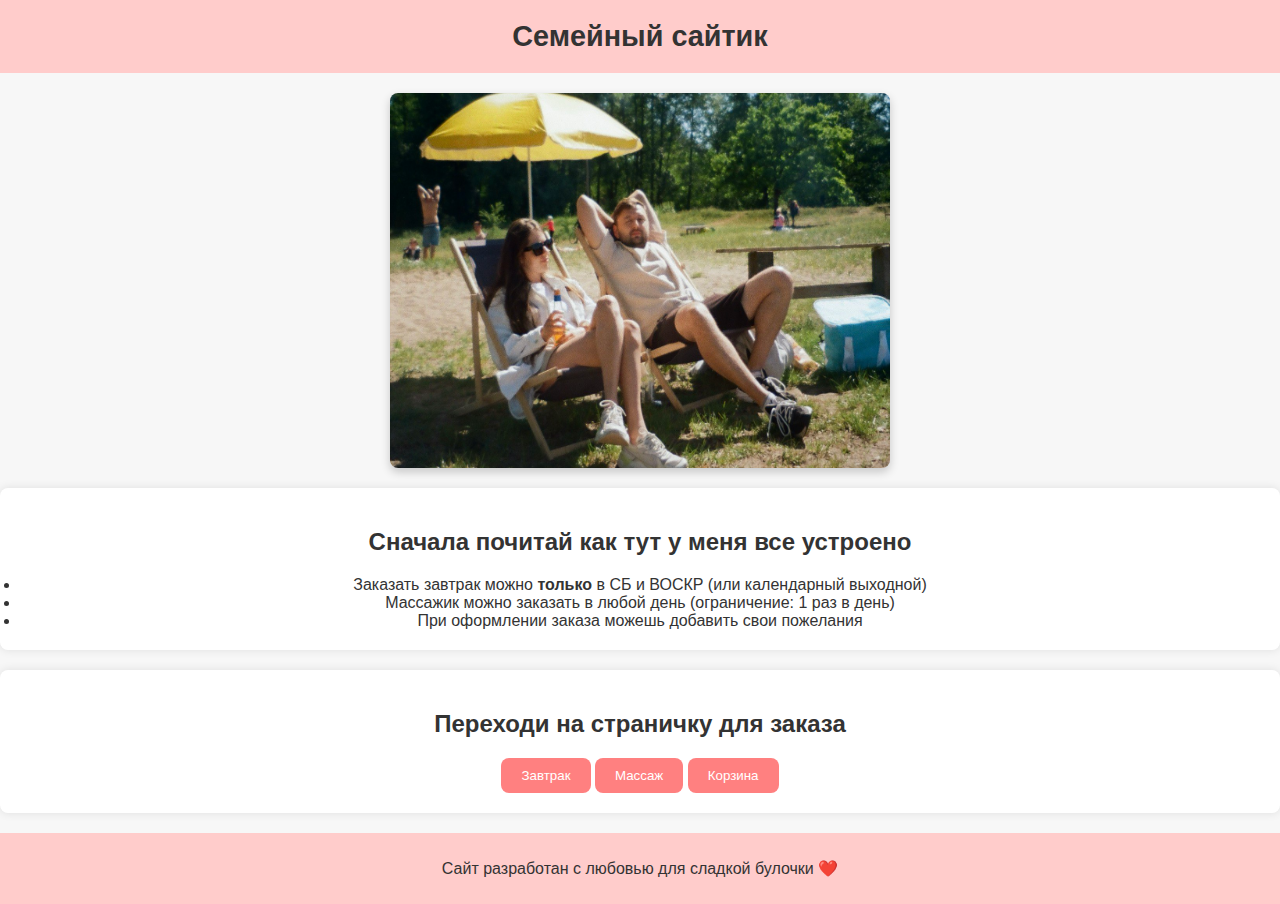
==== index.html @ 3615dfb7 "first commit" ====
<!DOCTYPE html>
<html lang="en">

<head>
    <meta charset="UTF-8" />
    <meta name="viewport" content="width=device-width, initial-scale=1.0" />
    <title>Home - Gift for My Love</title>
    <link rel="stylesheet" href="styles.css" />
</head>

<body>
    <header>
        <h1>Семейный сайтик</h1>
    </header>

    <div class="slider"> 

        <div class="slider_line">
            <img class="slider_img" src="img/banner1.jpeg">
            <img class="slider_img" src="img/banner2.jpg">
            <img class="slider_img" src="img/banner3.jpeg">
        </div>

    </div>

    <div class="container">
        <h2>Сначала почитай как тут у меня все устроено</h2>
        <div>
            <li>
                Заказать завтрак можно <b>только</b> в СБ и ВОСКР (или календарный выходной)
            </li>
            <li>
                Массажик можно заказать в любой день (ограничение: 1 раз в день)
            </li>
            <li>При оформлении заказа можешь добавить свои пожелания</li>
        </div>
    </div>

    <div class="container">
        <h2>Переходи на страничку для заказа</h2>
        <div class="button-group">
            <button class="nav-button" onclick="window.location.href='breakfast.html'">
                Завтрак
            </button>
            <button class="nav-button" onclick="window.location.href='massage.html'">
                Массаж
            </button>
            <button class="nav-button" onclick="window.location.href='cart.html'">
                Корзина
            </button>
        </div>
    </div>

    <footer>
        <p>Сайт разработан с любовью для сладкой булочки ❤️</p>
    </footer>

    <script src="script.js"></script>
</body>

</html>
---- styles.css ----
body {
    font-family: Arial, sans-serif;
    margin: 0;
    padding: 0;
    background-color: #f7f7f7;
    color: #333;
    min-height: 100vh;
} 

footer {
    text-align: center;
    background-color: #ffcccb;
    padding: 10px;
    margin-top: 20px;
    position: relative;
    z-index: 1;
}

header {
    background-color: #ffcccb;
    padding: 20px;
    text-align: center;
}

header h1 {
    margin: 0;
    font-size: 1.8em;
}

.container {
    max-width: 800px;
    margin: 20px auto;
    padding: 20px;
    background-color: white;
    border-radius: 8px;
    box-shadow: 0 0 10px rgba(0, 0, 0, 0.1);
    text-align: center;
}

.item {
    display: flex;
    padding: 15px 0;
    border-bottom: 1px solid #ddd;
    flex-direction: column;
    align-items: flex-start;
    text-align: left;
}

#img-text-style{
    display: flex; 
    align-items: center;
}

.item:last-child {
    border-bottom: none;
}

.item img {
    max-width: 100px;
    border-radius: 8px;
    margin-right: 20px;
    cursor: pointer;
}

.nav-button {
    padding: 10px 20px;
    background-color: #ff8080;
    color: white;
    border: none;
    border-radius: 8px;
    cursor: pointer;
    margin-top: auto; /* Автоматически сдвигает кнопку вниз */
}

/* кнопка удаления заказа в корзине */

.nav-button-delete {
    padding: 10px 20px;
    background-color: #696969;
    color: white;
    border: none;
    border-radius: 8px;
    cursor: pointer;
    margin-top: auto; /* Автоматически сдвигает кнопку вниз */
}

/* кнопка закрытия модалки оформления заказа в корзине */
.nav-button-close {
    padding: 10px 20px;
    background-color: #696969;
    color: white;
    border: none;
    border-radius: 8px;
    cursor: pointer;
    margin-top: auto; /* Автоматически сдвигает кнопку вниз */
}

.nav-button:hover {
    background-color: #ff6666;
}

/* Стили для модального окна */
.modal {
    display: none;
    position: fixed;
    top: 0;
    left: 0;
    width: 100%;
    height: 100%;
    background-color: rgba(0, 0, 0, 0.8);
    justify-content: center;
    align-items: center;
    z-index: 1000;
}

.modal-content {
    background-color: white;
    padding: 20px;
    border-radius: 8px;
    text-align: center;
    position: relative;
    width: 70%;
    max-width: 500px;
}

.modal-content h2 {
    margin-top: 0;
    text-align: center;
}

.modal-content p {
    margin: 10px 0;
}

.close-modal {
    background-color: #ff8080;
    color: white;
    border: none;
    padding: 10px 20px;
    border-radius: 8px;
    cursor: pointer;
    margin-top: 10px;
}

.close-modal:hover {
    background-color: #ff6666;
}

/* контейнер для кнопок рядом*/

.buttons-container {
    display: flex;
    justify-content: center;
    gap: 20px;
    align-items: center;
    max-width: 800px; 
    margin: 20px auto; 
    padding: 10px 0; 
}

/* Добавление стилей для модального окна, которое появляется с алертом */
.alert-modal {
    display: flex;
    justify-content: center;
    align-items: center;
    position: fixed;
    top: 0;
    left: 0;
    right: 0;
    bottom: 0;
    background-color: rgba(0, 0, 0, 0.5); 
    z-index: 1000;
} 

.alert-modal .alert-content {
    background-color: white;
    padding: 20px;
    border-radius: 8px;
    text-align: center;
    position: relative;
    width: 70%;
    max-width: 500px;
}

.alert-modal .alert-content p {
    margin: 10px 0;
}

.alert-modal .alert-content button {
    margin: 20px;
    padding: 10px 20px;
    background-color: #ff8080;
    color: white;
    border: none;
    border-radius: 8px;
    cursor: pointer;
    margin-top: 10px;
}

.alert-modal .alert-content button:hover {
    background-color: #ff6666;
}


/* Адаптивные стили */
@media screen and (max-width: 1632px) {
    .container {
        max-width: 1350px;
    }
}

@media screen and (max-width: 1248px) {
    .container {
        max-width: 900px;
        padding: 15px;
        text-align: center;
    }

    .item img {
        max-width: 80px;
    }
}

@media screen and (max-width: 375px) {
    header h1 {
        font-size: 1.5em;
    }

    .container {
        max-width: 300px;
        padding: 10px;
    }

    .item img {
        max-width: 80px;
    }

    .cart-button {
        padding: 8px 15px;
        font-size: 0.9em;
    }

    .slider {
        width: 300px !important; /* Сужаем слайдер */
    }

    .slider_img {
        width: 300px !important;
    }

    .slider_line {
        width: 300px !important;
    }
}

.modal-content form {
    display: flex;
    flex-direction: column;
    gap: 15px; /* Добавляем отступы между элементами формы */
}

.modal-content textarea {
    width: auto;
    border: 1px solid #ddd;
    border-radius: 4px;
    padding: 10px;
    resize: none;
    font-size: 1em;
}

.modal-content ul {
    list-style: disc;
    padding-left: 20px; 
    margin: 10px 0;
}


/* слайдер */

.slider{
    width: 500px ;
    overflow: hidden;
    position: relative;
    margin: 20px auto; /* Отступ сверху и снизу 20px, центрирование */
    border-radius: 8px; /* Скругление углов */
    box-shadow: 0 4px 10px rgba(0, 0, 0, 0.2); /* Лёгкая тень для эффекта объёма */
}

.slider_line{
    display: flex;
    transition: all 1s;
    width: 500px ;
}

.slider_img{
    width: 500px ;
    flex: 0 0 auto;
}

/* .slider_btn_prev{
    position: absolute;
    left: -50px;
    top: 50%;
    transform: translateY(-50%) rotate(180deg);
    font-size: 20px;
    padding: 10px 20px;
    border-radius: 8px;

    color: #ff6666;
    background-color: transparent;
    border: 1px solid;
    line-height: 1;
}

.slider_btn_next{
    position: absolute;
    right: 0px;
    top: 50%;
    transform: translateY(-50%);
    font-size: 20px;
    padding: 10px 20px;
    border-radius: 8px;

    color: #ff6666;
    background-color: transparent;
    border: 1px solid;
    line-height: 1;
}

.slider_btn_prev:hover, .slider_btn_next:hover{
    background-color: #696969;
    color: #ffff;
    opacity: 1;
} */
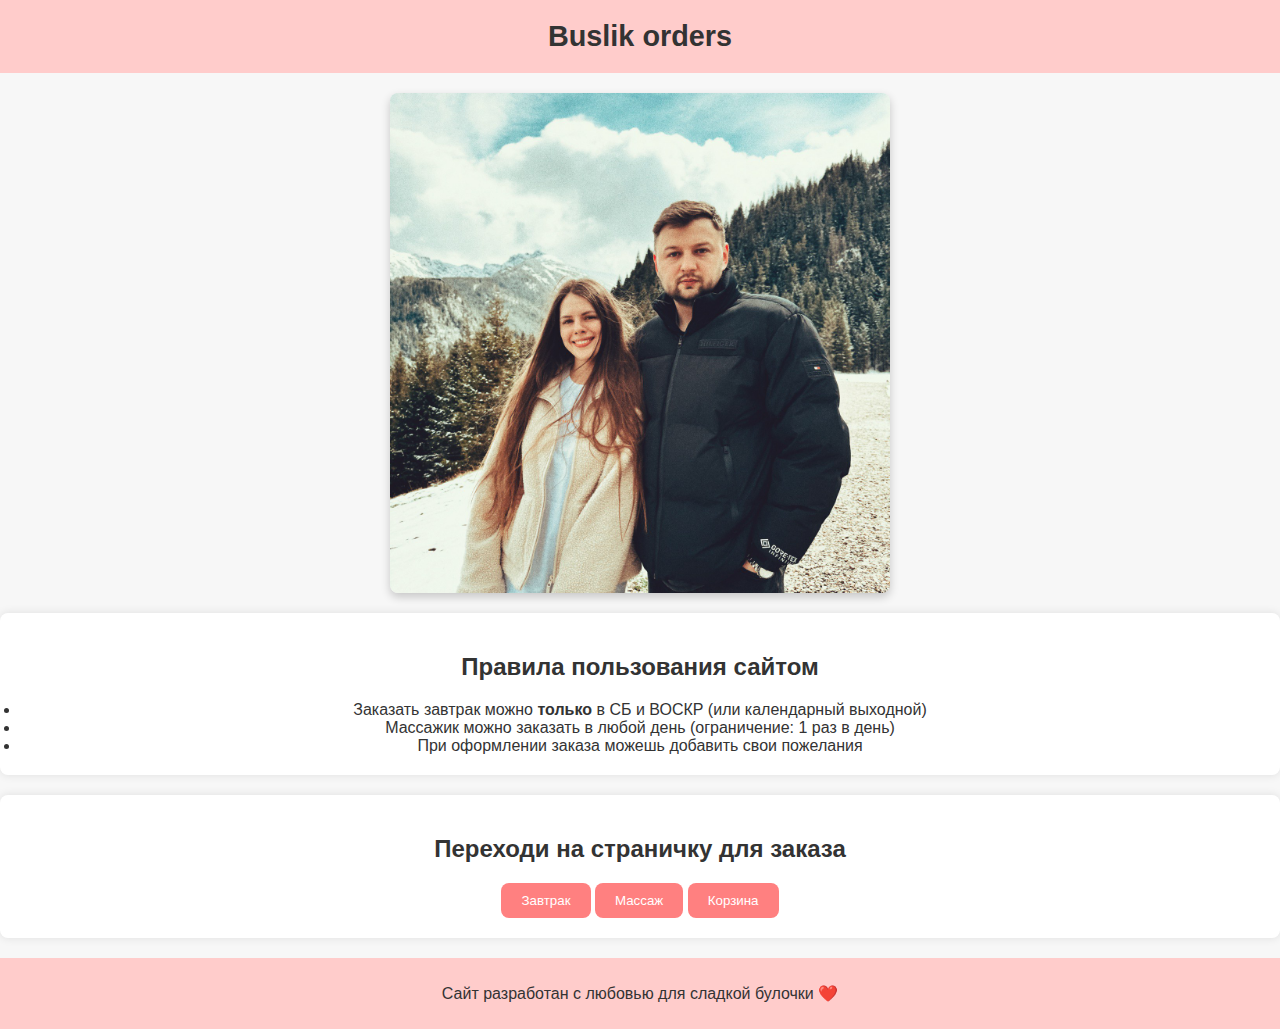
==== commit cdd164a5: "add favicons, change imgs on the main slider" ====
--- a/index.html
+++ b/index.html
@@ -4,27 +4,31 @@
 <head>
     <meta charset="UTF-8" />
     <meta name="viewport" content="width=device-width, initial-scale=1.0" />
-    <title>Home - Gift for My Love</title>
-    <link rel="stylesheet" href="styles.css" />
+    <title>Buslik orders</title>
+    <link rel="stylesheet" href="styles.css"/>
+    <link rel="icon" href="img/favicon.png" type="image/png">
 </head>
 
 <body>
     <header>
-        <h1>Семейный сайтик</h1>
+        <h1>Buslik orders</h1>
     </header>
 
     <div class="slider"> 
 
         <div class="slider_line">
-            <img class="slider_img" src="img/banner1.jpeg">
+            <img class="slider_img" src="img/banner1.jpg">
             <img class="slider_img" src="img/banner2.jpg">
-            <img class="slider_img" src="img/banner3.jpeg">
+            <img class="slider_img" src="img/banner3.jpg">
+            <img class="slider_img" src="img/banner4.jpg">
+            <img class="slider_img" src="img/banner5.jpg">
+            <img class="slider_img" src="img/banner6.jpg">
         </div>
 
     </div>
 
     <div class="container">
-        <h2>Сначала почитай как тут у меня все устроено</h2>
+        <h2>Правила пользования сайтом</h2>
         <div>
             <li>
                 Заказать завтрак можно <b>только</b> в СБ и ВОСКР (или календарный выходной)
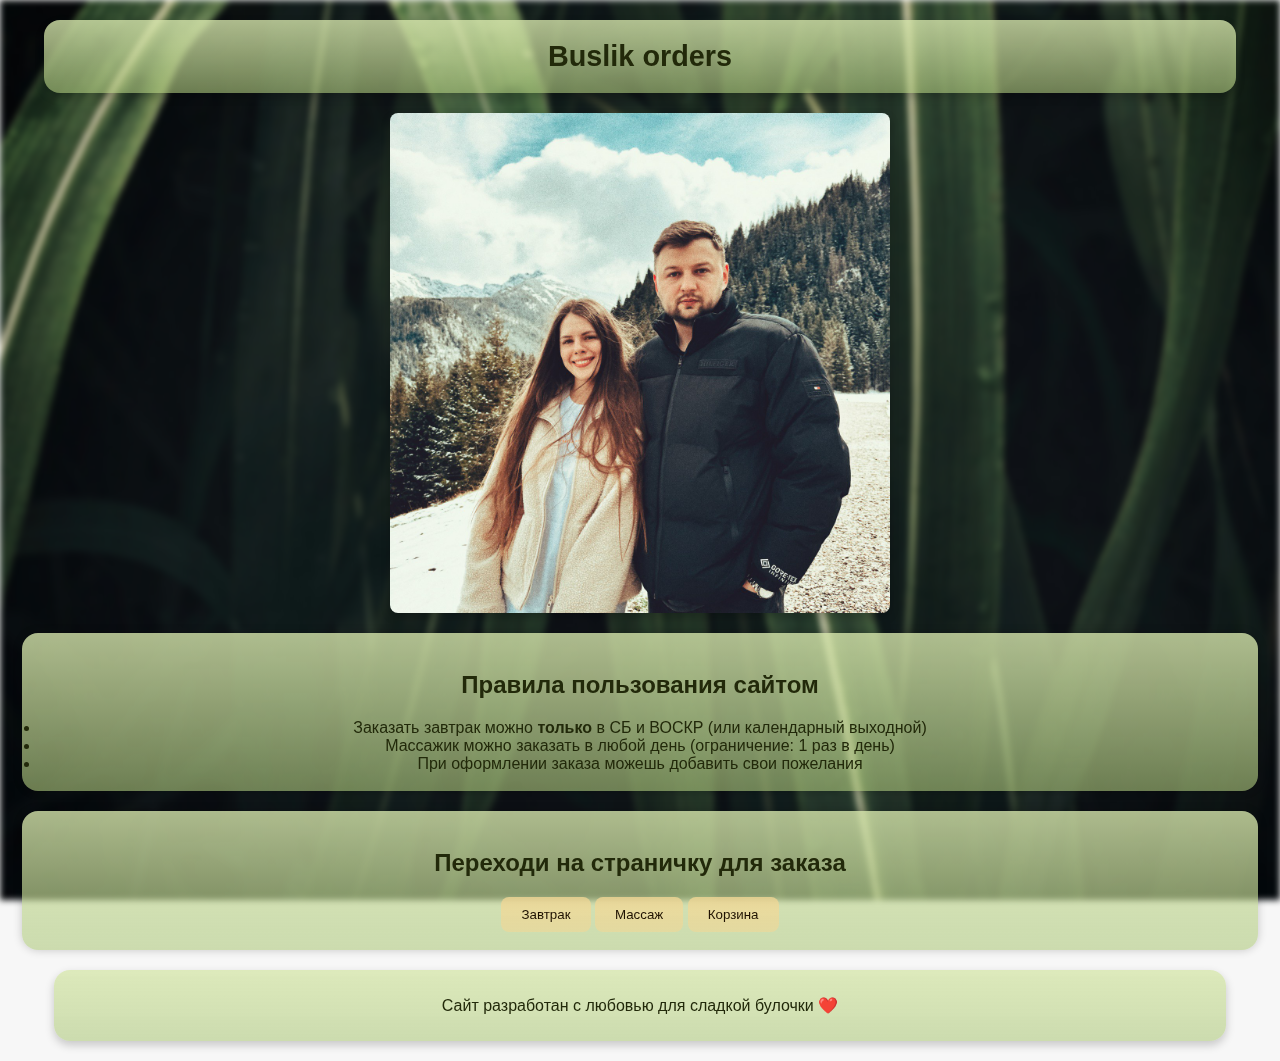
==== commit b97c7522: "Change buttons, container styles, add background img" ====
--- a/index.html
+++ b/index.html
@@ -10,6 +10,7 @@
 </head>
 
 <body>
+    <div class="background"></div>
     <header>
         <h1>Buslik orders</h1>
     </header>
--- a/styles.css
+++ b/styles.css
@@ -1,26 +1,55 @@
+.background {
+    position: fixed;
+    top: 0;
+    left: 0;
+    width: 100%;
+    height: 100%;
+    background: url('img/background.jpg') center/cover no-repeat;
+    filter: blur(3px); /* Размытие (можно менять) */
+    z-index: -1; /* Фон уходит назад */
+}
 
 body {
     font-family: Arial, sans-serif;
     margin: 0;
     padding: 0;
     background-color: #f7f7f7;
-    color: #333;
+    color: #22290A;  /*NEW*/
     min-height: 100vh;
 } 
 
 footer {
-    text-align: center;
-    background-color: #ffcccb;
+    background: linear-gradient(to bottom, rgba(214, 230, 172, 0.8), rgba(175, 201, 126, 0.6)); 
+    text-align: center;
     padding: 10px;
-    margin-top: 20px;
+
+    width: 90%; /* Ширина футера */
+    max-width: 1200px; /* Ограничение ширины */
+    margin: 20px auto; /* Центрируем и добавляем отступ сверху */
+
+    border-radius: 16px; /* Закруглённые углы */
+    box-shadow: 0px 4px 10px rgba(0, 0, 0, 0.2); /* Тень для эффекта */
+
     position: relative;
-    z-index: 1;
+    z-index: 10;
+
+    font-size: medium;
 }
 
 header {
-    background-color: #ffcccb;
+    background: linear-gradient(to bottom, rgba(214, 230, 172, 0.8), rgba(175, 201, 126, 0.6));
     padding: 20px;
     text-align: center;
+
+    width: 90%; /* Ширина хэдера */
+    max-width: 1200px; /* Ограничение по ширине */
+    margin: 20px auto; /* Центрируем и отодвигаем от краёв */
+
+    border-radius: 16px; /* Закруглённые углы */
+    box-shadow: 0px 4px 10px rgba(0, 0, 0, 0.2); /* Тень, создающая "отдельный" эффект */
+
+    position: relative; /* Чтобы элемент не был сжат другими блоками */
+    z-index: 10;
 }
 
 header h1 {
@@ -28,15 +57,92 @@
     font-size: 1.8em;
 }
 
+
 .container {
-    max-width: 800px;
     margin: 20px auto;
     padding: 20px;
-    background-color: white;
-    border-radius: 8px;
-    box-shadow: 0 0 10px rgba(0, 0, 0, 0.1);
-    text-align: center;
-}
+    background: linear-gradient(to bottom, rgba(214, 230, 172, 0.8), rgba(175, 201, 126, 0.6)); 
+    color: #22290A;
+    border-radius: 16px;
+    box-shadow: 0 0 10px rgba(0, 0, 0, 0.2);
+    text-align: center;
+}
+
+/* ДЛЯ БОЛЬШИХ ЭКРАНОВ (от 1632px и меньше) */
+@media (max-width: 1632px) {
+    .container {
+        max-width: 1200px;
+        padding: 18px;
+    }
+}
+
+/* ДЛЯ СРЕДНИХ ЭКРАНОВ (от 1248px и меньше) */
+@media (max-width: 1248px) {
+    .container {
+        max-width: 1000px !important;
+        padding: 15px;
+    }
+}
+
+/* ДЛЯ НОУТБУКОВ И ПЛАНШЕТОВ (от 960px и меньше) */
+@media (max-width: 960px) {
+    .container {
+        max-width: 860px;
+        padding: 12px;
+    }
+}
+
+/* ДЛЯ ПЛАНШЕТОВ (от 768px и меньше) */
+@media (max-width: 768px) {
+    .container {
+        max-width: 690px;
+        padding: 10px;
+    }
+}
+
+/* ДЛЯ МОБИЛЬНЫХ ЭКРАНОВ (от 375px и меньше) */
+@media (max-width: 375px) {
+    .container {
+        max-width: 330px;
+        padding: 8px;
+    }
+}
+
+
+/*
+.container {
+    width: 90%;
+    max-width: 1300px;
+    margin: 20px auto;
+    padding: 20px;
+    background: linear-gradient(to bottom, rgba(214, 230, 172, 0.8), rgba(175, 201, 126, 0.6)); 
+    color: #22290A;
+    border-radius: 16px;
+    box-shadow: 0 0 10px rgba(0, 0, 0, 0.2);
+    text-align: center;
+}
+
+@media screen and (max-width: 1632px) {
+    .container {
+        max-width: 1300px !important;
+    }
+}
+
+@media screen and (max-width: 1248px) {
+    .container {
+        max-width: 900px;
+        padding: 15px;
+        text-align: center;
+    }
+}
+
+@media screen and (max-width: 375px) {
+    .container {
+        max-width: 300px;
+        padding: 10px;
+    }
+}
+*/
 
 .item {
     display: flex;
@@ -65,20 +171,36 @@
 
 .nav-button {
     padding: 10px 20px;
-    background-color: #ff8080;
-    color: white;
+    background: linear-gradient(to bottom, rgba(241, 215, 149, 0.8), rgba(241, 215, 149, 0.6)); /* Градиент на основе исходного цвета */
+    color: #201302;
+    font-weight: 540;
     border: none;
     border-radius: 8px;
     cursor: pointer;
     margin-top: auto; /* Автоматически сдвигает кнопку вниз */
 }
 
+.nav-button:hover {
+    background: linear-gradient(to bottom, rgba(155, 126, 53, 0.8), rgba(241, 215, 149, 0.6)); /* Градиент на основе исходного цвета */
+    color: #201302;
+}
+
 /* кнопка удаления заказа в корзине */
 
 .nav-button-delete {
     padding: 10px 20px;
-    background-color: #696969;
-    color: white;
+    background: linear-gradient(to bottom, rgba(187, 185, 182, 0.8), rgba(187, 185, 182, 0.6)); /* Градиент */
+    color: #3B3A39;
+    border: none;
+    border-radius: 8px;
+    cursor: pointer;
+    margin-top: auto; /* Автоматически сдвигает кнопку вниз */
+}
+
+.nav-button-delete:hover {
+    padding: 10px 20px;
+    background: linear-gradient(to bottom, rgba(74, 67, 58, 0.8), rgba(187, 185, 182, 0.6)); /* Градиент */
+    color: #3B3A39;
     border: none;
     border-radius: 8px;
     cursor: pointer;
@@ -88,16 +210,22 @@
 /* кнопка закрытия модалки оформления заказа в корзине */
 .nav-button-close {
     padding: 10px 20px;
-    background-color: #696969;
-    color: white;
+    background: linear-gradient(to bottom, rgba(187, 185, 182, 0.8), rgba(187, 185, 182, 0.6)); /* Градиент */
+    color: #3B3A39;
     border: none;
     border-radius: 8px;
     cursor: pointer;
     margin-top: auto; /* Автоматически сдвигает кнопку вниз */
 }
 
-.nav-button:hover {
-    background-color: #ff6666;
+.nav-button-close:hover {
+    padding: 10px 20px;
+    background: linear-gradient(to bottom, rgba(74, 67, 58, 0.8), rgba(187, 185, 182, 0.6)); /* Градиент */
+    color: #3B3A39;
+    border: none;
+    border-radius: 8px;
+    cursor: pointer;
+    margin-top: auto; /* Автоматически сдвигает кнопку вниз */
 }
 
 /* Стили для модального окна */
@@ -115,7 +243,8 @@
 }
 
 .modal-content {
-    background-color: white;
+    background: white;
+    color:#22290A;
     padding: 20px;
     border-radius: 8px;
     text-align: center;
@@ -134,8 +263,8 @@
 }
 
 .close-modal {
-    background-color: #ff8080;
-    color: white;
+    background: linear-gradient(to bottom, rgba(241, 215, 149, 0.8), rgba(241, 215, 149, 0.6)); /* Градиент на основе исходного цвета */
+    color: #201302;
     border: none;
     padding: 10px 20px;
     border-radius: 8px;
@@ -144,11 +273,11 @@
 }
 
 .close-modal:hover {
-    background-color: #ff6666;
+    background: linear-gradient(to bottom, rgba(155, 126, 53, 0.8), rgba(241, 215, 149, 0.6)); /* Градиент на основе исходного цвета */
+    color: #201302;
 }
 
 /* контейнер для кнопок рядом*/
-
 .buttons-container {
     display: flex;
     justify-content: center;
@@ -185,38 +314,35 @@
 
 .alert-modal .alert-content p {
     margin: 10px 0;
+    font-size: large;
+    font-weight: 550;
 }
 
 .alert-modal .alert-content button {
     margin: 20px;
     padding: 10px 20px;
-    background-color: #ff8080;
-    color: white;
+    background: linear-gradient(to bottom, rgba(241, 215, 149, 0.8), rgba(241, 215, 149, 0.6)); /* Градиент на основе исходного цвета */
+    color: #201302;
     border: none;
     border-radius: 8px;
     cursor: pointer;
     margin-top: 10px;
 }
 
+@media screen and (max-width: 768px) {
+    .alert-modal .alert-content button{
+        margin: 10px;
+    }
+}
+
 .alert-modal .alert-content button:hover {
-    background-color: #ff6666;
+    background: linear-gradient(to bottom, rgba(155, 126, 53, 0.8), rgba(241, 215, 149, 0.6)); /* Градиент на основе исходного цвета */
+    color: #201302;
 }
 
 
 /* Адаптивные стили */
-@media screen and (max-width: 1632px) {
-    .container {
-        max-width: 1350px;
-    }
-}
-
 @media screen and (max-width: 1248px) {
-    .container {
-        max-width: 900px;
-        padding: 15px;
-        text-align: center;
-    }
-
     .item img {
         max-width: 80px;
     }
@@ -226,12 +352,6 @@
     header h1 {
         font-size: 1.5em;
     }
-
-    .container {
-        max-width: 300px;
-        padding: 10px;
-    }
-
     .item img {
         max-width: 80px;
     }
@@ -239,18 +359,6 @@
     .cart-button {
         padding: 8px 15px;
         font-size: 0.9em;
-    }
-
-    .slider {
-        width: 300px !important; /* Сужаем слайдер */
-    }
-
-    .slider_img {
-        width: 300px !important;
-    }
-
-    .slider_line {
-        width: 300px !important;
     }
 }
 
@@ -275,9 +383,7 @@
     margin: 10px 0;
 }
 
-
 /* слайдер */
-
 .slider{
     width: 500px ;
     overflow: hidden;
@@ -298,45 +404,31 @@
     flex: 0 0 auto;
 }
 
-/* .slider_btn_prev{
-    position: absolute;
-    left: -50px;
-    top: 50%;
-    transform: translateY(-50%) rotate(180deg);
-    font-size: 20px;
-    padding: 10px 20px;
-    border-radius: 8px;
-
-    color: #ff6666;
-    background-color: transparent;
-    border: 1px solid;
-    line-height: 1;
-}
-
-.slider_btn_next{
-    position: absolute;
-    right: 0px;
-    top: 50%;
-    transform: translateY(-50%);
-    font-size: 20px;
-    padding: 10px 20px;
-    border-radius: 8px;
-
-    color: #ff6666;
-    background-color: transparent;
-    border: 1px solid;
-    line-height: 1;
-}
-
-.slider_btn_prev:hover, .slider_btn_next:hover{
-    background-color: #696969;
-    color: #ffff;
-    opacity: 1;
-} */
-
-
-
-
-
-
-
+
+@media screen and (max-width: 768px) {
+    .slider {
+        width: 370px !important; /* Сужаем слайдер */
+    }
+
+    .slider_img {
+        width: 370 !important;
+    }
+
+    .slider_line {
+        width: 370 !important;
+    }
+}
+
+@media screen and (max-width: 375px) {
+    .slider {
+        width: 300px !important; /* Сужаем слайдер */
+    }
+
+    .slider_img {
+        width: 300px !important;
+    }
+
+    .slider_line {
+        width: 300px !important;
+    }
+}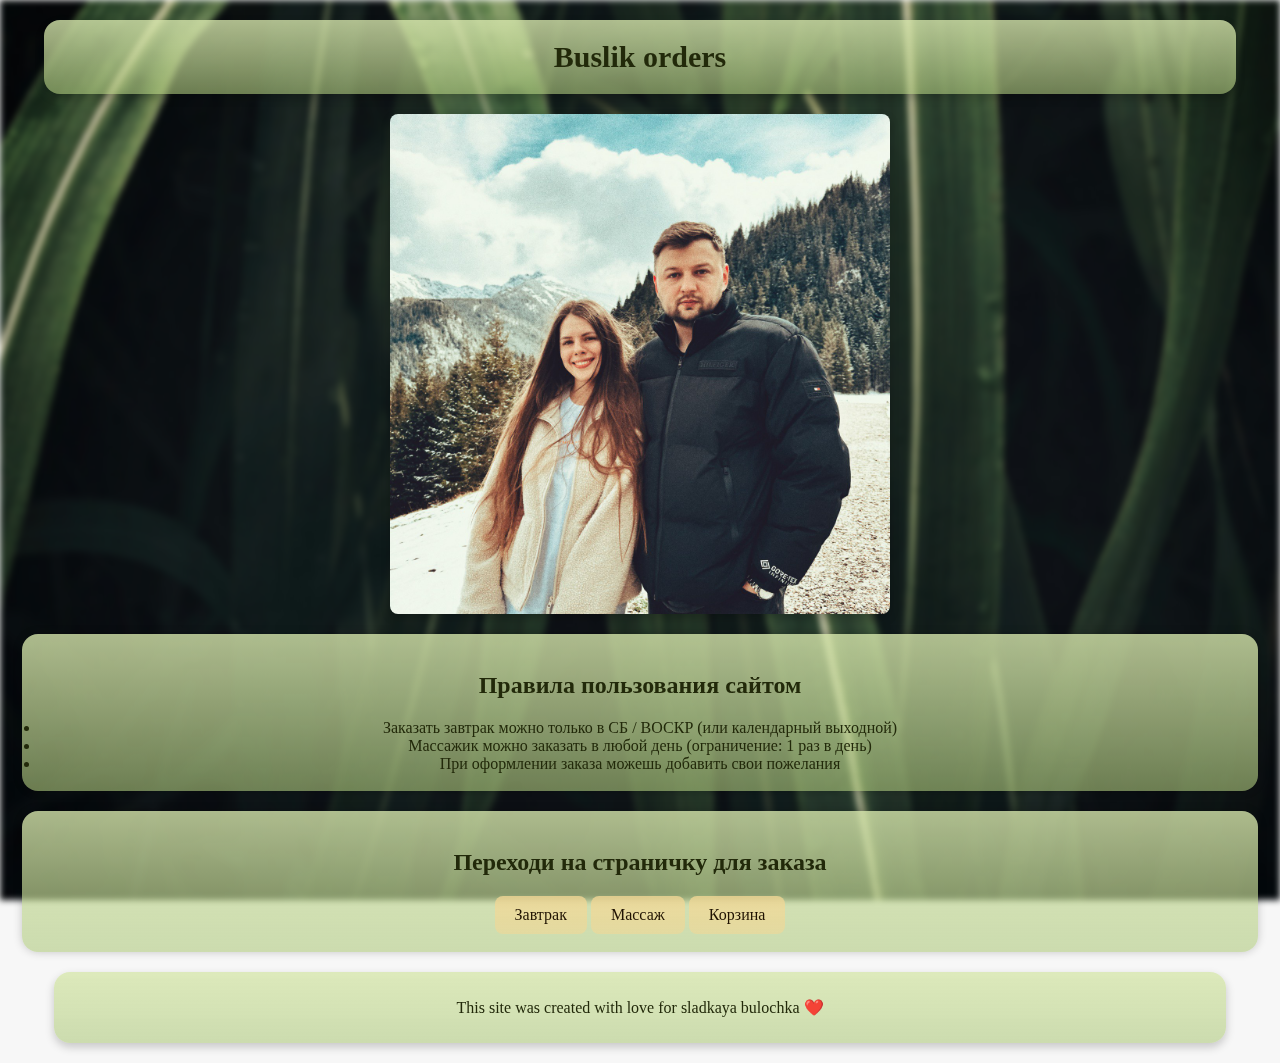
==== commit f9ab7e83: "Add google fonts, fix slider on mobile, change text in the footer, fix undefined in bot" ====
--- a/index.html
+++ b/index.html
@@ -7,6 +7,9 @@
     <title>Buslik orders</title>
     <link rel="stylesheet" href="styles.css"/>
     <link rel="icon" href="img/favicon.png" type="image/png">
+    
+    <link href="https://fonts.googleapis.com/css2?family=Roboto:wght@400;700&display=swap" rel="stylesheet"> <!-- Подключение Google Fonts -->
+    <link rel="stylesheet" href="styles.css"> <!-- Подключение CSS файла -->
 </head>
 
 <body>
@@ -32,7 +35,7 @@
         <h2>Правила пользования сайтом</h2>
         <div>
             <li>
-                Заказать завтрак можно <b>только</b> в СБ и ВОСКР (или календарный выходной)
+                Заказать завтрак можно <b>только</b> в СБ / ВОСКР (или календарный выходной)
             </li>
             <li>
                 Массажик можно заказать в любой день (ограничение: 1 раз в день)
@@ -57,7 +60,7 @@
     </div>
 
     <footer>
-        <p>Сайт разработан с любовью для сладкой булочки ❤️</p>
+        <p>This site was created with love for sladkaya bulochka ❤️</p>
     </footer>
 
     <script src="script.js"></script>
--- a/styles.css
+++ b/styles.css
@@ -1,3 +1,25 @@
+header {
+    font-family: "Manrope", serif;
+    font-optical-sizing: auto;
+    background: linear-gradient(to bottom, rgba(214, 230, 172, 0.8), rgba(175, 201, 126, 0.6));
+    padding: 20px;
+    text-align: center;
+    width: 90%; 
+    max-width: 1200px; 
+    margin: 20px auto; 
+    border-radius: 16px;
+    box-shadow: 0px 4px 10px rgba(0, 0, 0, 0.2);
+    position: relative; 
+    z-index: 10;
+}
+
+header h1 {
+    font-family: "Manrope", serif;
+    font-optical-sizing: auto;
+    margin: 0;
+    font-size: 30px;
+}
+
 .background {
     position: fixed;
     top: 0;
@@ -14,51 +36,34 @@
     margin: 0;
     padding: 0;
     background-color: #f7f7f7;
-    color: #22290A;  /*NEW*/
+    color: #22290A;
     min-height: 100vh;
 } 
 
 footer {
+    font-family: "Manrope", serif;
+    font-optical-sizing: auto;
     background: linear-gradient(to bottom, rgba(214, 230, 172, 0.8), rgba(175, 201, 126, 0.6)); 
     text-align: center;
     padding: 10px;
-
-    width: 90%; /* Ширина футера */
-    max-width: 1200px; /* Ограничение ширины */
-    margin: 20px auto; /* Центрируем и добавляем отступ сверху */
-
-    border-radius: 16px; /* Закруглённые углы */
-    box-shadow: 0px 4px 10px rgba(0, 0, 0, 0.2); /* Тень для эффекта */
+    bottom: 0;
+
+    width: 90%; 
+    max-width: 1200px; 
+    margin: 20px auto;
+
+    border-radius: 16px; 
+    box-shadow: 0px 4px 10px rgba(0, 0, 0, 0.2);
 
     position: relative;
-    z-index: 10;
-
+    z-index: 3;
     font-size: medium;
-}
-
-header {
-    background: linear-gradient(to bottom, rgba(214, 230, 172, 0.8), rgba(175, 201, 126, 0.6));
-    padding: 20px;
-    text-align: center;
-
-    width: 90%; /* Ширина хэдера */
-    max-width: 1200px; /* Ограничение по ширине */
-    margin: 20px auto; /* Центрируем и отодвигаем от краёв */
-
-    border-radius: 16px; /* Закруглённые углы */
-    box-shadow: 0px 4px 10px rgba(0, 0, 0, 0.2); /* Тень, создающая "отдельный" эффект */
-
-    position: relative; /* Чтобы элемент не был сжат другими блоками */
-    z-index: 10;
-}
-
-header h1 {
-    margin: 0;
-    font-size: 1.8em;
-}
-
+} 
 
 .container {
+    font-family: "Manrope", serif;
+    font-optical-sizing: auto;
+    font-weight: 300;
     margin: 20px auto;
     padding: 20px;
     background: linear-gradient(to bottom, rgba(214, 230, 172, 0.8), rgba(175, 201, 126, 0.6)); 
@@ -68,81 +73,40 @@
     text-align: center;
 }
 
-/* ДЛЯ БОЛЬШИХ ЭКРАНОВ (от 1632px и меньше) */
-@media (max-width: 1632px) {
+@media (max-width: 1920px) {
     .container {
         max-width: 1200px;
         padding: 18px;
     }
 }
 
-/* ДЛЯ СРЕДНИХ ЭКРАНОВ (от 1248px и меньше) */
-@media (max-width: 1248px) {
+@media (max-width: 1249px) {
     .container {
-        max-width: 1000px !important;
+        max-width: 1100px !important;
         padding: 15px;
     }
 }
 
-/* ДЛЯ НОУТБУКОВ И ПЛАНШЕТОВ (от 960px и меньше) */
-@media (max-width: 960px) {
+@media (max-width: 961px) {
     .container {
-        max-width: 860px;
+        max-width: 850px !important;
         padding: 12px;
     }
 }
 
-/* ДЛЯ ПЛАНШЕТОВ (от 768px и меньше) */
 @media (max-width: 768px) {
     .container {
-        max-width: 690px;
+        max-width: 690px !important;
         padding: 10px;
     }
 }
 
-/* ДЛЯ МОБИЛЬНЫХ ЭКРАНОВ (от 375px и меньше) */
-@media (max-width: 375px) {
+@media (max-width: 400px) {
     .container {
-        max-width: 330px;
+        max-width: 330px !important;
         padding: 8px;
     }
 }
-
-
-/*
-.container {
-    width: 90%;
-    max-width: 1300px;
-    margin: 20px auto;
-    padding: 20px;
-    background: linear-gradient(to bottom, rgba(214, 230, 172, 0.8), rgba(175, 201, 126, 0.6)); 
-    color: #22290A;
-    border-radius: 16px;
-    box-shadow: 0 0 10px rgba(0, 0, 0, 0.2);
-    text-align: center;
-}
-
-@media screen and (max-width: 1632px) {
-    .container {
-        max-width: 1300px !important;
-    }
-}
-
-@media screen and (max-width: 1248px) {
-    .container {
-        max-width: 900px;
-        padding: 15px;
-        text-align: center;
-    }
-}
-
-@media screen and (max-width: 375px) {
-    .container {
-        max-width: 300px;
-        padding: 10px;
-    }
-}
-*/
 
 .item {
     display: flex;
@@ -154,6 +118,7 @@
 }
 
 #img-text-style{
+    font-size: 20px;
     display: flex; 
     align-items: center;
 }
@@ -170,8 +135,11 @@
 }
 
 .nav-button {
-    padding: 10px 20px;
-    background: linear-gradient(to bottom, rgba(241, 215, 149, 0.8), rgba(241, 215, 149, 0.6)); /* Градиент на основе исходного цвета */
+    font-family: "Manrope", serif;
+    font-optical-sizing: auto;
+    font-size: 16px;
+    padding: 10px 20px;
+    background: linear-gradient(to bottom, rgba(241, 215, 149, 0.8), rgba(241, 215, 149, 0.6)); 
     color: #201302;
     font-weight: 540;
     border: none;
@@ -180,14 +148,51 @@
     margin-top: auto; /* Автоматически сдвигает кнопку вниз */
 }
 
+@media screen and (max-width: 1248px) {
+    .nav-button {
+        align-self: center;
+    }
+}
+
 .nav-button:hover {
-    background: linear-gradient(to bottom, rgba(155, 126, 53, 0.8), rgba(241, 215, 149, 0.6)); /* Градиент на основе исходного цвета */
-    color: #201302;
+    background: linear-gradient(to bottom, rgba(155, 126, 53, 0.8), rgba(241, 215, 149, 0.6)); 
+    color: #201302;
+}
+
+/* кнопка для заказа в корзине */
+
+.nav-button-confirm{
+    font-family: "Manrope", serif;
+    font-optical-sizing: auto;
+    font-size: 16px;
+    padding: 10px 20px;
+    background: linear-gradient(to bottom, rgba(241, 215, 149, 0.8), rgba(241, 215, 149, 0.6)); 
+    color: #201302;
+    border: none;
+    border-radius: 8px;
+    cursor: pointer;
+    margin-top: auto; /* Автоматически сдвигает кнопку вниз */
+}
+
+.nav-button-confirm:hover {
+    font-family: "Manrope", serif;
+    font-optical-sizing: auto;
+    font-size: 16px;
+    padding: 10px 20px;
+    background: linear-gradient(to bottom, rgba(155, 126, 53, 0.8), rgba(241, 215, 149, 0.6)); 
+    color: #201302;
+    border: none;
+    border-radius: 8px;
+    cursor: pointer;
+    margin-top: auto; /* Автоматически сдвигает кнопку вниз */
 }
 
 /* кнопка удаления заказа в корзине */
 
 .nav-button-delete {
+    font-family: "Manrope", serif;
+    font-optical-sizing: auto;
+    font-size: 16px;
     padding: 10px 20px;
     background: linear-gradient(to bottom, rgba(187, 185, 182, 0.8), rgba(187, 185, 182, 0.6)); /* Градиент */
     color: #3B3A39;
@@ -198,8 +203,11 @@
 }
 
 .nav-button-delete:hover {
-    padding: 10px 20px;
-    background: linear-gradient(to bottom, rgba(74, 67, 58, 0.8), rgba(187, 185, 182, 0.6)); /* Градиент */
+    font-family: "Manrope", serif;
+    font-optical-sizing: auto;
+    font-size: 16px;
+    padding: 10px 20px;
+    background: linear-gradient(to bottom, rgba(74, 67, 58, 0.8), rgba(187, 185, 182, 0.6)); 
     color: #3B3A39;
     border: none;
     border-radius: 8px;
@@ -209,23 +217,26 @@
 
 /* кнопка закрытия модалки оформления заказа в корзине */
 .nav-button-close {
-    padding: 10px 20px;
-    background: linear-gradient(to bottom, rgba(187, 185, 182, 0.8), rgba(187, 185, 182, 0.6)); /* Градиент */
+    font-family: "Manrope", serif;
+    font-optical-sizing: auto;
+    font-size: 16px;
+    padding: 10px 20px;
+    background: linear-gradient(to bottom, rgba(187, 185, 182, 0.8), rgba(187, 185, 182, 0.6));
     color: #3B3A39;
     border: none;
     border-radius: 8px;
     cursor: pointer;
-    margin-top: auto; /* Автоматически сдвигает кнопку вниз */
+    margin-top: auto; 
 }
 
 .nav-button-close:hover {
     padding: 10px 20px;
-    background: linear-gradient(to bottom, rgba(74, 67, 58, 0.8), rgba(187, 185, 182, 0.6)); /* Градиент */
+    background: linear-gradient(to bottom, rgba(74, 67, 58, 0.8), rgba(187, 185, 182, 0.6)); 
     color: #3B3A39;
     border: none;
     border-radius: 8px;
     cursor: pointer;
-    margin-top: auto; /* Автоматически сдвигает кнопку вниз */
+    margin-top: auto; 
 }
 
 /* Стили для модального окна */
@@ -243,6 +254,9 @@
 }
 
 .modal-content {
+    font-family: "Manrope", serif;
+    font-optical-sizing: auto;
+    font-weight: 300;
     background: white;
     color:#22290A;
     padding: 20px;
@@ -254,16 +268,24 @@
 }
 
 .modal-content h2 {
+    font-family: "Manrope", serif;
+    font-optical-sizing: auto;
+    font-weight: 600;
+    font-size: 30px;
     margin-top: 0;
+    margin-bottom: 5px; 
     text-align: center;
 }
 
 .modal-content p {
-    margin: 10px 0;
+    margin-top: 10px;
+    margin-bottom: 20px;
 }
 
 .close-modal {
-    background: linear-gradient(to bottom, rgba(241, 215, 149, 0.8), rgba(241, 215, 149, 0.6)); /* Градиент на основе исходного цвета */
+    font-family: "Manrope", serif;
+    font-optical-sizing: auto;
+    background: linear-gradient(to bottom, rgba(241, 215, 149, 0.8), rgba(241, 215, 149, 0.6));
     color: #201302;
     border: none;
     padding: 10px 20px;
@@ -273,7 +295,7 @@
 }
 
 .close-modal:hover {
-    background: linear-gradient(to bottom, rgba(155, 126, 53, 0.8), rgba(241, 215, 149, 0.6)); /* Градиент на основе исходного цвета */
+    background: linear-gradient(to bottom, rgba(155, 126, 53, 0.8), rgba(241, 215, 149, 0.6)); 
     color: #201302;
 }
 
@@ -290,6 +312,8 @@
 
 /* Добавление стилей для модального окна, которое появляется с алертом */
 .alert-modal {
+    font-family: "Manrope", serif;
+    font-optical-sizing: auto;
     display: flex;
     justify-content: center;
     align-items: center;
@@ -303,6 +327,8 @@
 } 
 
 .alert-modal .alert-content {
+    font-family: "Manrope", serif;
+    font-optical-sizing: auto;
     background-color: white;
     padding: 20px;
     border-radius: 8px;
@@ -321,7 +347,7 @@
 .alert-modal .alert-content button {
     margin: 20px;
     padding: 10px 20px;
-    background: linear-gradient(to bottom, rgba(241, 215, 149, 0.8), rgba(241, 215, 149, 0.6)); /* Градиент на основе исходного цвета */
+    background: linear-gradient(to bottom, rgba(241, 215, 149, 0.8), rgba(241, 215, 149, 0.6)); 
     color: #201302;
     border: none;
     border-radius: 8px;
@@ -336,10 +362,9 @@
 }
 
 .alert-modal .alert-content button:hover {
-    background: linear-gradient(to bottom, rgba(155, 126, 53, 0.8), rgba(241, 215, 149, 0.6)); /* Градиент на основе исходного цвета */
-    color: #201302;
-}
-
+    background: linear-gradient(to bottom, rgba(155, 126, 53, 0.8), rgba(241, 215, 149, 0.6)); 
+    color: #201302;
+}
 
 /* Адаптивные стили */
 @media screen and (max-width: 1248px) {
@@ -363,12 +388,16 @@
 }
 
 .modal-content form {
+    font-family: "Manrope", serif;
+    font-optical-sizing: auto;
     display: flex;
     flex-direction: column;
     gap: 15px; /* Добавляем отступы между элементами формы */
 }
 
 .modal-content textarea {
+    font-family: "Manrope", serif;
+    font-optical-sizing: auto;
     width: auto;
     border: 1px solid #ddd;
     border-radius: 4px;
@@ -389,8 +418,8 @@
     overflow: hidden;
     position: relative;
     margin: 20px auto; /* Отступ сверху и снизу 20px, центрирование */
-    border-radius: 8px; /* Скругление углов */
-    box-shadow: 0 4px 10px rgba(0, 0, 0, 0.2); /* Лёгкая тень для эффекта объёма */
+    border-radius: 8px; 
+    box-shadow: 0 4px 10px rgba(0, 0, 0, 0.2); 
 }
 
 .slider_line{
@@ -407,7 +436,7 @@
 
 @media screen and (max-width: 768px) {
     .slider {
-        width: 370px !important; /* Сужаем слайдер */
+        width: 370px !important; 
     }
 
     .slider_img {
@@ -419,16 +448,16 @@
     }
 }
 
-@media screen and (max-width: 375px) {
+@media screen and (max-width: 450px) {
     .slider {
-        width: 300px !important; /* Сужаем слайдер */
+        width: 200px !important;
     }
 
     .slider_img {
-        width: 300px !important;
+        width: 200px !important;
     }
 
     .slider_line {
-        width: 300px !important;
+        width: 200px !important;
     }
 }--- a/styles.css
+++ b/styles.css
@@ -1,3 +1,25 @@
+header {
+    font-family: "Manrope", serif;
+    font-optical-sizing: auto;
+    background: linear-gradient(to bottom, rgba(214, 230, 172, 0.8), rgba(175, 201, 126, 0.6));
+    padding: 20px;
+    text-align: center;
+    width: 90%; 
+    max-width: 1200px; 
+    margin: 20px auto; 
+    border-radius: 16px;
+    box-shadow: 0px 4px 10px rgba(0, 0, 0, 0.2);
+    position: relative; 
+    z-index: 10;
+}
+
+header h1 {
+    font-family: "Manrope", serif;
+    font-optical-sizing: auto;
+    margin: 0;
+    font-size: 30px;
+}
+
 .background {
     position: fixed;
     top: 0;
@@ -14,51 +36,34 @@
     margin: 0;
     padding: 0;
     background-color: #f7f7f7;
-    color: #22290A;  /*NEW*/
+    color: #22290A;
     min-height: 100vh;
 } 
 
 footer {
+    font-family: "Manrope", serif;
+    font-optical-sizing: auto;
     background: linear-gradient(to bottom, rgba(214, 230, 172, 0.8), rgba(175, 201, 126, 0.6)); 
     text-align: center;
     padding: 10px;
-
-    width: 90%; /* Ширина футера */
-    max-width: 1200px; /* Ограничение ширины */
-    margin: 20px auto; /* Центрируем и добавляем отступ сверху */
-
-    border-radius: 16px; /* Закруглённые углы */
-    box-shadow: 0px 4px 10px rgba(0, 0, 0, 0.2); /* Тень для эффекта */
+    bottom: 0;
+
+    width: 90%; 
+    max-width: 1200px; 
+    margin: 20px auto;
+
+    border-radius: 16px; 
+    box-shadow: 0px 4px 10px rgba(0, 0, 0, 0.2);
 
     position: relative;
-    z-index: 10;
-
+    z-index: 3;
     font-size: medium;
-}
-
-header {
-    background: linear-gradient(to bottom, rgba(214, 230, 172, 0.8), rgba(175, 201, 126, 0.6));
-    padding: 20px;
-    text-align: center;
-
-    width: 90%; /* Ширина хэдера */
-    max-width: 1200px; /* Ограничение по ширине */
-    margin: 20px auto; /* Центрируем и отодвигаем от краёв */
-
-    border-radius: 16px; /* Закруглённые углы */
-    box-shadow: 0px 4px 10px rgba(0, 0, 0, 0.2); /* Тень, создающая "отдельный" эффект */
-
-    position: relative; /* Чтобы элемент не был сжат другими блоками */
-    z-index: 10;
-}
-
-header h1 {
-    margin: 0;
-    font-size: 1.8em;
-}
-
+} 
 
 .container {
+    font-family: "Manrope", serif;
+    font-optical-sizing: auto;
+    font-weight: 300;
     margin: 20px auto;
     padding: 20px;
     background: linear-gradient(to bottom, rgba(214, 230, 172, 0.8), rgba(175, 201, 126, 0.6)); 
@@ -68,81 +73,40 @@
     text-align: center;
 }
 
-/* ДЛЯ БОЛЬШИХ ЭКРАНОВ (от 1632px и меньше) */
-@media (max-width: 1632px) {
+@media (max-width: 1920px) {
     .container {
         max-width: 1200px;
         padding: 18px;
     }
 }
 
-/* ДЛЯ СРЕДНИХ ЭКРАНОВ (от 1248px и меньше) */
-@media (max-width: 1248px) {
+@media (max-width: 1249px) {
     .container {
-        max-width: 1000px !important;
+        max-width: 1100px !important;
         padding: 15px;
     }
 }
 
-/* ДЛЯ НОУТБУКОВ И ПЛАНШЕТОВ (от 960px и меньше) */
-@media (max-width: 960px) {
+@media (max-width: 961px) {
     .container {
-        max-width: 860px;
+        max-width: 850px !important;
         padding: 12px;
     }
 }
 
-/* ДЛЯ ПЛАНШЕТОВ (от 768px и меньше) */
 @media (max-width: 768px) {
     .container {
-        max-width: 690px;
+        max-width: 690px !important;
         padding: 10px;
     }
 }
 
-/* ДЛЯ МОБИЛЬНЫХ ЭКРАНОВ (от 375px и меньше) */
-@media (max-width: 375px) {
+@media (max-width: 400px) {
     .container {
-        max-width: 330px;
+        max-width: 330px !important;
         padding: 8px;
     }
 }
-
-
-/*
-.container {
-    width: 90%;
-    max-width: 1300px;
-    margin: 20px auto;
-    padding: 20px;
-    background: linear-gradient(to bottom, rgba(214, 230, 172, 0.8), rgba(175, 201, 126, 0.6)); 
-    color: #22290A;
-    border-radius: 16px;
-    box-shadow: 0 0 10px rgba(0, 0, 0, 0.2);
-    text-align: center;
-}
-
-@media screen and (max-width: 1632px) {
-    .container {
-        max-width: 1300px !important;
-    }
-}
-
-@media screen and (max-width: 1248px) {
-    .container {
-        max-width: 900px;
-        padding: 15px;
-        text-align: center;
-    }
-}
-
-@media screen and (max-width: 375px) {
-    .container {
-        max-width: 300px;
-        padding: 10px;
-    }
-}
-*/
 
 .item {
     display: flex;
@@ -154,6 +118,7 @@
 }
 
 #img-text-style{
+    font-size: 20px;
     display: flex; 
     align-items: center;
 }
@@ -170,8 +135,11 @@
 }
 
 .nav-button {
-    padding: 10px 20px;
-    background: linear-gradient(to bottom, rgba(241, 215, 149, 0.8), rgba(241, 215, 149, 0.6)); /* Градиент на основе исходного цвета */
+    font-family: "Manrope", serif;
+    font-optical-sizing: auto;
+    font-size: 16px;
+    padding: 10px 20px;
+    background: linear-gradient(to bottom, rgba(241, 215, 149, 0.8), rgba(241, 215, 149, 0.6)); 
     color: #201302;
     font-weight: 540;
     border: none;
@@ -180,14 +148,51 @@
     margin-top: auto; /* Автоматически сдвигает кнопку вниз */
 }
 
+@media screen and (max-width: 1248px) {
+    .nav-button {
+        align-self: center;
+    }
+}
+
 .nav-button:hover {
-    background: linear-gradient(to bottom, rgba(155, 126, 53, 0.8), rgba(241, 215, 149, 0.6)); /* Градиент на основе исходного цвета */
-    color: #201302;
+    background: linear-gradient(to bottom, rgba(155, 126, 53, 0.8), rgba(241, 215, 149, 0.6)); 
+    color: #201302;
+}
+
+/* кнопка для заказа в корзине */
+
+.nav-button-confirm{
+    font-family: "Manrope", serif;
+    font-optical-sizing: auto;
+    font-size: 16px;
+    padding: 10px 20px;
+    background: linear-gradient(to bottom, rgba(241, 215, 149, 0.8), rgba(241, 215, 149, 0.6)); 
+    color: #201302;
+    border: none;
+    border-radius: 8px;
+    cursor: pointer;
+    margin-top: auto; /* Автоматически сдвигает кнопку вниз */
+}
+
+.nav-button-confirm:hover {
+    font-family: "Manrope", serif;
+    font-optical-sizing: auto;
+    font-size: 16px;
+    padding: 10px 20px;
+    background: linear-gradient(to bottom, rgba(155, 126, 53, 0.8), rgba(241, 215, 149, 0.6)); 
+    color: #201302;
+    border: none;
+    border-radius: 8px;
+    cursor: pointer;
+    margin-top: auto; /* Автоматически сдвигает кнопку вниз */
 }
 
 /* кнопка удаления заказа в корзине */
 
 .nav-button-delete {
+    font-family: "Manrope", serif;
+    font-optical-sizing: auto;
+    font-size: 16px;
     padding: 10px 20px;
     background: linear-gradient(to bottom, rgba(187, 185, 182, 0.8), rgba(187, 185, 182, 0.6)); /* Градиент */
     color: #3B3A39;
@@ -198,8 +203,11 @@
 }
 
 .nav-button-delete:hover {
-    padding: 10px 20px;
-    background: linear-gradient(to bottom, rgba(74, 67, 58, 0.8), rgba(187, 185, 182, 0.6)); /* Градиент */
+    font-family: "Manrope", serif;
+    font-optical-sizing: auto;
+    font-size: 16px;
+    padding: 10px 20px;
+    background: linear-gradient(to bottom, rgba(74, 67, 58, 0.8), rgba(187, 185, 182, 0.6)); 
     color: #3B3A39;
     border: none;
     border-radius: 8px;
@@ -209,23 +217,26 @@
 
 /* кнопка закрытия модалки оформления заказа в корзине */
 .nav-button-close {
-    padding: 10px 20px;
-    background: linear-gradient(to bottom, rgba(187, 185, 182, 0.8), rgba(187, 185, 182, 0.6)); /* Градиент */
+    font-family: "Manrope", serif;
+    font-optical-sizing: auto;
+    font-size: 16px;
+    padding: 10px 20px;
+    background: linear-gradient(to bottom, rgba(187, 185, 182, 0.8), rgba(187, 185, 182, 0.6));
     color: #3B3A39;
     border: none;
     border-radius: 8px;
     cursor: pointer;
-    margin-top: auto; /* Автоматически сдвигает кнопку вниз */
+    margin-top: auto; 
 }
 
 .nav-button-close:hover {
     padding: 10px 20px;
-    background: linear-gradient(to bottom, rgba(74, 67, 58, 0.8), rgba(187, 185, 182, 0.6)); /* Градиент */
+    background: linear-gradient(to bottom, rgba(74, 67, 58, 0.8), rgba(187, 185, 182, 0.6)); 
     color: #3B3A39;
     border: none;
     border-radius: 8px;
     cursor: pointer;
-    margin-top: auto; /* Автоматически сдвигает кнопку вниз */
+    margin-top: auto; 
 }
 
 /* Стили для модального окна */
@@ -243,6 +254,9 @@
 }
 
 .modal-content {
+    font-family: "Manrope", serif;
+    font-optical-sizing: auto;
+    font-weight: 300;
     background: white;
     color:#22290A;
     padding: 20px;
@@ -254,16 +268,24 @@
 }
 
 .modal-content h2 {
+    font-family: "Manrope", serif;
+    font-optical-sizing: auto;
+    font-weight: 600;
+    font-size: 30px;
     margin-top: 0;
+    margin-bottom: 5px; 
     text-align: center;
 }
 
 .modal-content p {
-    margin: 10px 0;
+    margin-top: 10px;
+    margin-bottom: 20px;
 }
 
 .close-modal {
-    background: linear-gradient(to bottom, rgba(241, 215, 149, 0.8), rgba(241, 215, 149, 0.6)); /* Градиент на основе исходного цвета */
+    font-family: "Manrope", serif;
+    font-optical-sizing: auto;
+    background: linear-gradient(to bottom, rgba(241, 215, 149, 0.8), rgba(241, 215, 149, 0.6));
     color: #201302;
     border: none;
     padding: 10px 20px;
@@ -273,7 +295,7 @@
 }
 
 .close-modal:hover {
-    background: linear-gradient(to bottom, rgba(155, 126, 53, 0.8), rgba(241, 215, 149, 0.6)); /* Градиент на основе исходного цвета */
+    background: linear-gradient(to bottom, rgba(155, 126, 53, 0.8), rgba(241, 215, 149, 0.6)); 
     color: #201302;
 }
 
@@ -290,6 +312,8 @@
 
 /* Добавление стилей для модального окна, которое появляется с алертом */
 .alert-modal {
+    font-family: "Manrope", serif;
+    font-optical-sizing: auto;
     display: flex;
     justify-content: center;
     align-items: center;
@@ -303,6 +327,8 @@
 } 
 
 .alert-modal .alert-content {
+    font-family: "Manrope", serif;
+    font-optical-sizing: auto;
     background-color: white;
     padding: 20px;
     border-radius: 8px;
@@ -321,7 +347,7 @@
 .alert-modal .alert-content button {
     margin: 20px;
     padding: 10px 20px;
-    background: linear-gradient(to bottom, rgba(241, 215, 149, 0.8), rgba(241, 215, 149, 0.6)); /* Градиент на основе исходного цвета */
+    background: linear-gradient(to bottom, rgba(241, 215, 149, 0.8), rgba(241, 215, 149, 0.6)); 
     color: #201302;
     border: none;
     border-radius: 8px;
@@ -336,10 +362,9 @@
 }
 
 .alert-modal .alert-content button:hover {
-    background: linear-gradient(to bottom, rgba(155, 126, 53, 0.8), rgba(241, 215, 149, 0.6)); /* Градиент на основе исходного цвета */
-    color: #201302;
-}
-
+    background: linear-gradient(to bottom, rgba(155, 126, 53, 0.8), rgba(241, 215, 149, 0.6)); 
+    color: #201302;
+}
 
 /* Адаптивные стили */
 @media screen and (max-width: 1248px) {
@@ -363,12 +388,16 @@
 }
 
 .modal-content form {
+    font-family: "Manrope", serif;
+    font-optical-sizing: auto;
     display: flex;
     flex-direction: column;
     gap: 15px; /* Добавляем отступы между элементами формы */
 }
 
 .modal-content textarea {
+    font-family: "Manrope", serif;
+    font-optical-sizing: auto;
     width: auto;
     border: 1px solid #ddd;
     border-radius: 4px;
@@ -389,8 +418,8 @@
     overflow: hidden;
     position: relative;
     margin: 20px auto; /* Отступ сверху и снизу 20px, центрирование */
-    border-radius: 8px; /* Скругление углов */
-    box-shadow: 0 4px 10px rgba(0, 0, 0, 0.2); /* Лёгкая тень для эффекта объёма */
+    border-radius: 8px; 
+    box-shadow: 0 4px 10px rgba(0, 0, 0, 0.2); 
 }
 
 .slider_line{
@@ -407,7 +436,7 @@
 
 @media screen and (max-width: 768px) {
     .slider {
-        width: 370px !important; /* Сужаем слайдер */
+        width: 370px !important; 
     }
 
     .slider_img {
@@ -419,16 +448,16 @@
     }
 }
 
-@media screen and (max-width: 375px) {
+@media screen and (max-width: 450px) {
     .slider {
-        width: 300px !important; /* Сужаем слайдер */
+        width: 200px !important;
     }
 
     .slider_img {
-        width: 300px !important;
+        width: 200px !important;
     }
 
     .slider_line {
-        width: 300px !important;
+        width: 200px !important;
     }
 }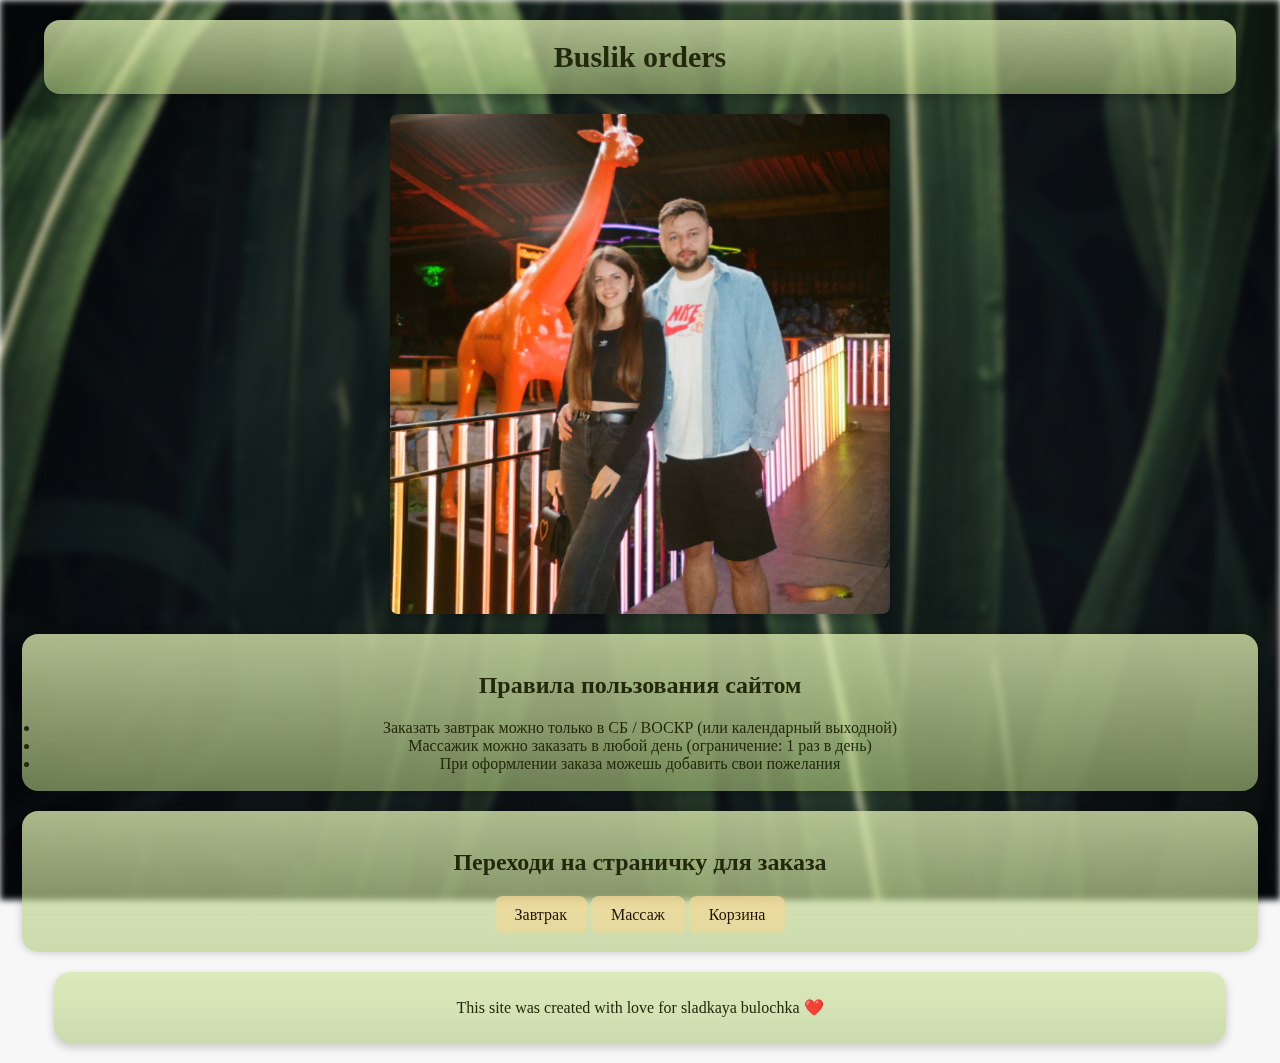
==== commit e5b53e4c: "add images, add one more banner, delete some meals" ====
--- a/index.html
+++ b/index.html
@@ -21,6 +21,7 @@
     <div class="slider"> 
 
         <div class="slider_line">
+            <img class="slider_img" src="img/banner0.jpg">
             <img class="slider_img" src="img/banner1.jpg">
             <img class="slider_img" src="img/banner2.jpg">
             <img class="slider_img" src="img/banner3.jpg">
--- a/styles.css
+++ b/styles.css
@@ -267,6 +267,13 @@
     max-width: 500px;
 }
 
+/* @media screen and (max-width: 768px) {
+    .modal-content{
+       max-block-size:
+    }
+} */
+
+
 .modal-content h2 {
     font-family: "Manrope", serif;
     font-optical-sizing: auto;
@@ -278,8 +285,8 @@
 }
 
 .modal-content p {
-    margin-top: 10px;
-    margin-bottom: 20px;
+    margin-top: 5px;
+    margin-bottom: 5px;
 }
 
 .close-modal {
@@ -345,6 +352,8 @@
 }
 
 .alert-modal .alert-content button {
+    font-family: "Manrope", serif;
+    font-size: medium;
     margin: 20px;
     padding: 10px 20px;
     background: linear-gradient(to bottom, rgba(241, 215, 149, 0.8), rgba(241, 215, 149, 0.6)); 
--- a/styles.css
+++ b/styles.css
@@ -267,6 +267,13 @@
     max-width: 500px;
 }
 
+/* @media screen and (max-width: 768px) {
+    .modal-content{
+       max-block-size:
+    }
+} */
+
+
 .modal-content h2 {
     font-family: "Manrope", serif;
     font-optical-sizing: auto;
@@ -278,8 +285,8 @@
 }
 
 .modal-content p {
-    margin-top: 10px;
-    margin-bottom: 20px;
+    margin-top: 5px;
+    margin-bottom: 5px;
 }
 
 .close-modal {
@@ -345,6 +352,8 @@
 }
 
 .alert-modal .alert-content button {
+    font-family: "Manrope", serif;
+    font-size: medium;
     margin: 20px;
     padding: 10px 20px;
     background: linear-gradient(to bottom, rgba(241, 215, 149, 0.8), rgba(241, 215, 149, 0.6)); 
